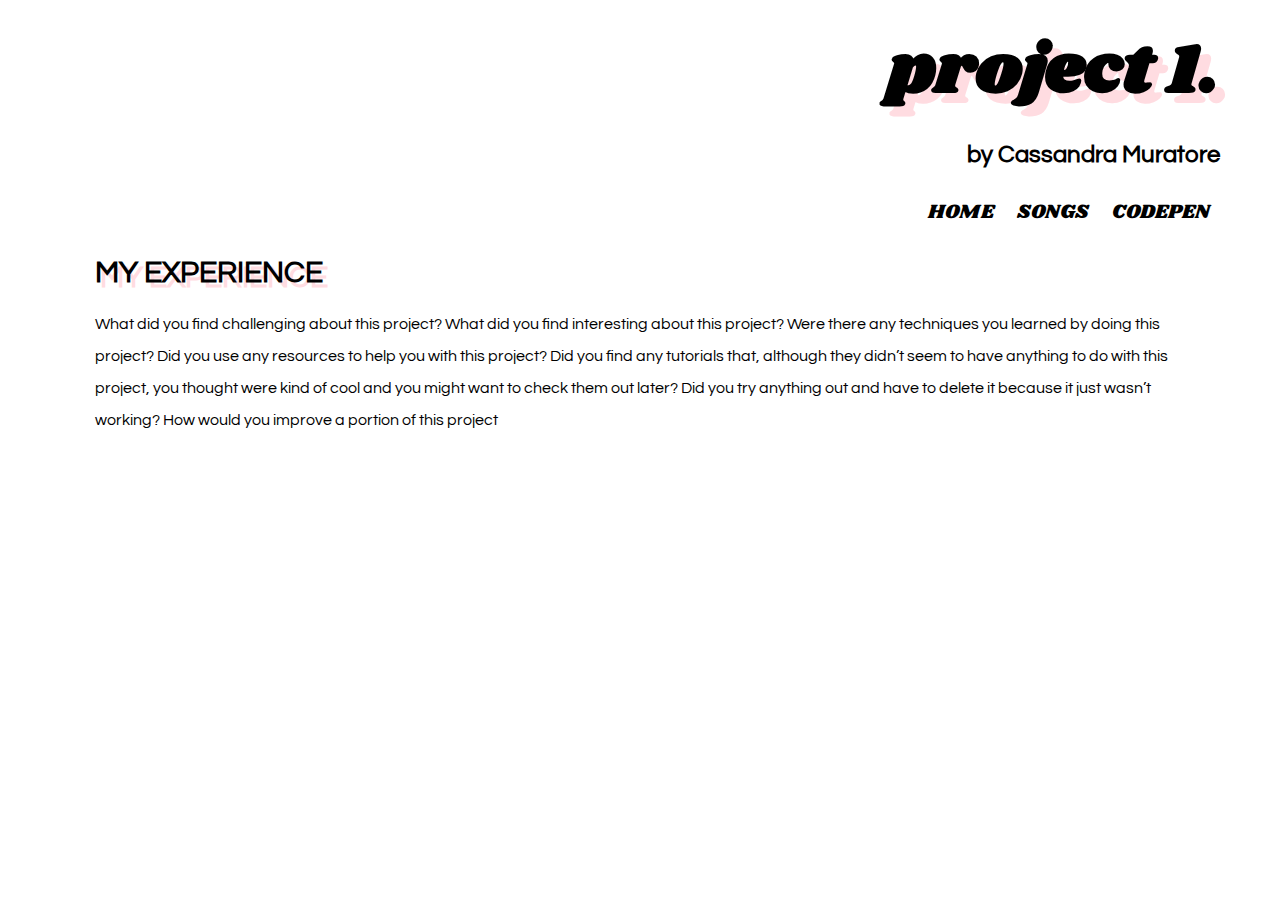
==== index.html @ b1450c8e "push project 1" ====
<!DOCTYPE html>
<html lang="en">
<head>
  <meta charset="UTF-8">
  <meta name="viewport" content="width=device-width, initial-scale=1.0">
  <meta http-equiv="X-UA-Compatible" content="ie=edge">
  <title>Project 1</title>
  <link rel="stylesheet" href="style.css">
  <link href="https://fonts.googleapis.com/css?family=Shrikhand" rel="stylesheet">
  <link href="https://fonts.googleapis.com/css?family=Questrial" rel="stylesheet">
  <link rel="shortcut icon" href="images/favicon.ico" type="image/x-icon">
</head>

<body>

<header>

<h1>project 1.</h1>
<h2>by Cassandra Muratore</h2>

<nav class="navigation">
  <ul>
    <li><a href="index.html">HOME</a></li>
    <li><a href="page1.html">SONGS</a></li>
    <li><a href="page2.html">CODEPEN</a></li>
  </ul>
</nav>
</header>

<h3>MY EXPERIENCE</h3>

<div class="maintext">
<p>
What did you find challenging about this project?

What did you find interesting about this project?

Were there any techniques you learned by doing this project?

Did you use any resources to help you with this project?

Did you find any tutorials that, although they didn’t seem to have anything to do with this project, you thought were kind of cool and you might want to check them out later?

Did you try anything out and have to delete it because it just wasn’t working?

How would you improve a portion of this project </p>
</div>

</body>
</html>
---- style.css ----
body {
  margin: auto;
  padding: 50px;
  padding-top: 0px;
  font-family: 'Questrial', sans-serif;
}

h1 {
  font-family: 'Shrikhand', cursive;
  font-size: 70px;
  margin: 0px;
  text-shadow: 10px 10px #FFDCE1;
  padding-top: 20px;
}

h2 {
  font-family: 'Questrial', sans-serif;
}

h3 {
  font-family: 'Questrial', sans-serif;
  padding-left: 45px;
  font-size: 30px;
  margin-bottom: 20px;
  margin-top: 20px;
  text-shadow: 5px 5px #FFDCE1;
}

.maintext {
  font-family: 'Questrial', sans-serif;
  line-height: 2;
  padding-left: 45px;
  padding-right: 45px;
}


.navigation li {
  display: inline-block;
  padding: 10px;
  margin: 0px;
  list-style: none;
  font-family: 'Shrikhand', cursive;
  font-size: 20px;
  background-color: white;
}

a {
  color: black;
  text-decoration: none;
}

a:hover {
  color: #FFDCE1;
  text-decoration: underline;
  font-style: italic;
  font-weight: bold;
  }

header {
text-align: right;
padding-right: 10px;

}

img {
  max-width:100%;
  width: 320px;
  padding: 18px;
  -webkit-transition: all .3s ease;
  -moz-transition: all .3s ease;
  -o-transition: all .3s ease;
  -ms-transition: all .3s ease;
  transition: all .3s ease;
}

.images li {
  display: inline-block;
  list-style: none;
}

img:hover {
  -webkit-filter: grayscale(100%);

  -moz-transform: scale(.8);
  -webkit-transform: scale(.8);
  -o-transform: scale(.8);
  -ms-transform: scale(.8);
  transform: scale(.8);
}

.tooltip {
    position: relative;
    display: inline-block;
}

.tooltip .tooltiptext {
    visibility: hidden;
    width: 320px;
    bottom: 90%;
    left: 50%;
    margin-left: -160px;
    color: black;
    text-align: center;
    padding: 0px 0;
    border-radius: 0px;
    position: absolute;
    z-index: 1;
    font-family: 'Shrikhand', cursive;
}

.tooltip:hover .tooltiptext {
    visibility: visible;
}
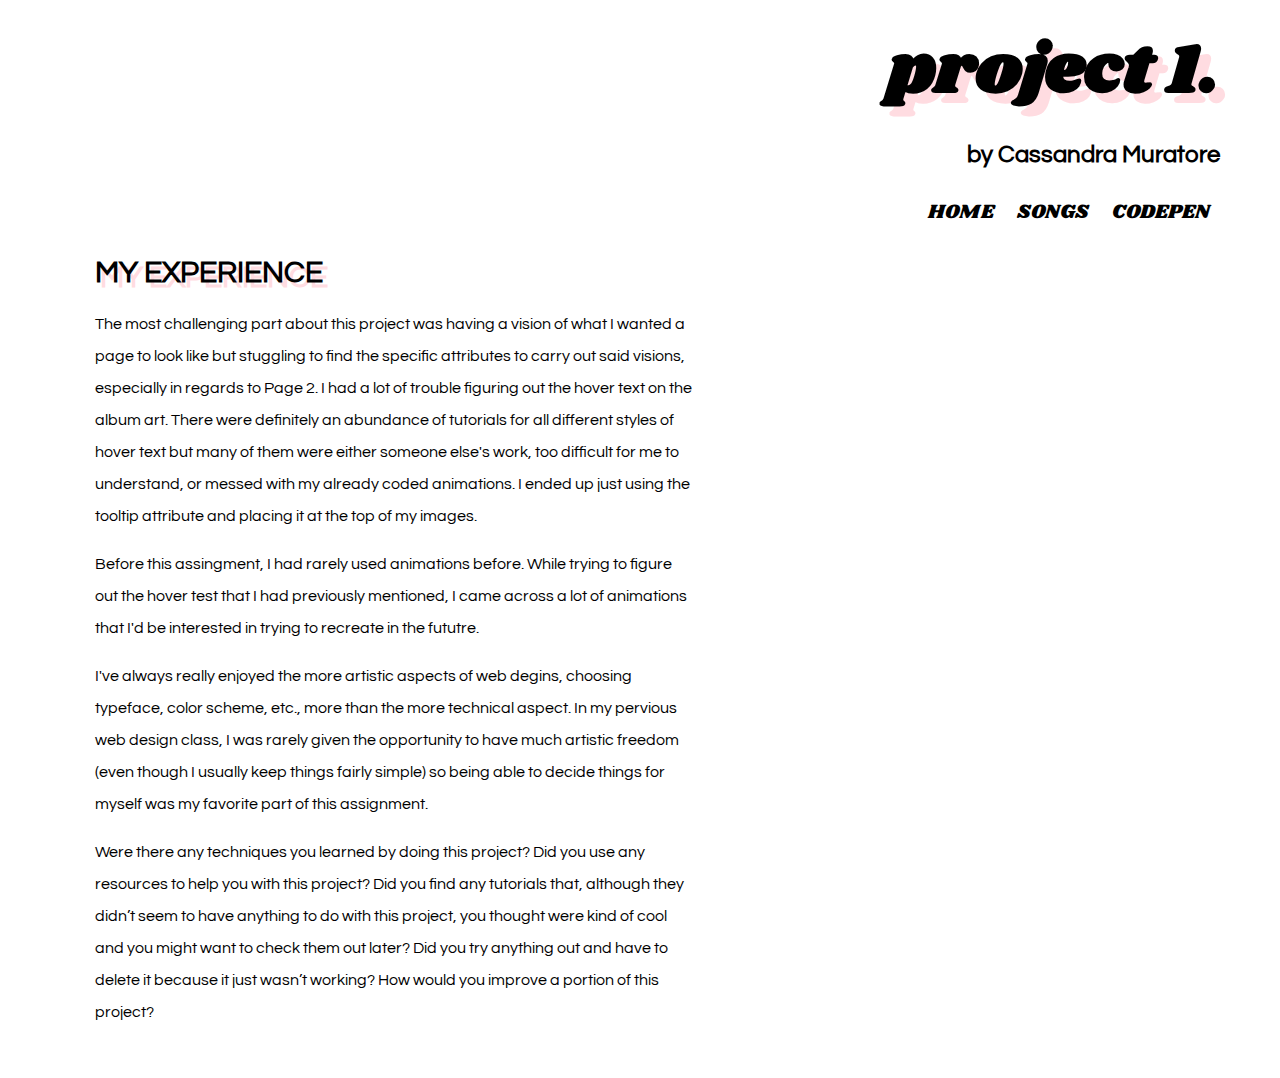
==== commit f4afde64: "home page update" ====
--- a/index.html
+++ b/index.html
@@ -30,10 +30,13 @@
 <h3>MY EXPERIENCE</h3>
 
 <div class="maintext">
-<p>
-What did you find challenging about this project?
 
-What did you find interesting about this project?
+
+<p>The most challenging part about this project was having a vision of what I wanted a page to look like but stuggling to find the specific attributes to carry out said visions, especially in regards to <a href="page1.html">Page 2</a>. I had a lot of trouble figuring out the hover text on the album art. There were definitely an abundance of tutorials for all different styles of hover text but many of them were either someone else's work, too difficult for me to understand, or messed with my already coded animations. I ended up just using the tooltip attribute and placing it at the top of my images. </p>
+
+<p>Before this assingment, I had rarely used animations before. While trying to figure out the hover test that I had previously mentioned, I came across a lot of animations that I'd be interested in trying to recreate in the fututre.</p>
+
+<p>I've always really enjoyed the more artistic aspects of web degins, choosing typeface, color scheme, etc., more than the more technical aspect. In my pervious web design class, I was rarely given the opportunity to have much artistic freedom (even though I usually keep things fairly simple) so being able to decide things for myself was my favorite part of this assignment.</p>
 
 Were there any techniques you learned by doing this project?
 
@@ -43,7 +46,7 @@
 
 Did you try anything out and have to delete it because it just wasn’t working?
 
-How would you improve a portion of this project </p>
+How would you improve a portion of this project?
 </div>
 
 </body>
--- a/style.css
+++ b/style.css
@@ -29,8 +29,8 @@
 .maintext {
   font-family: 'Questrial', sans-serif;
   line-height: 2;
+  max-width: 600px;
   padding-left: 45px;
-  padding-right: 45px;
 }
 
 
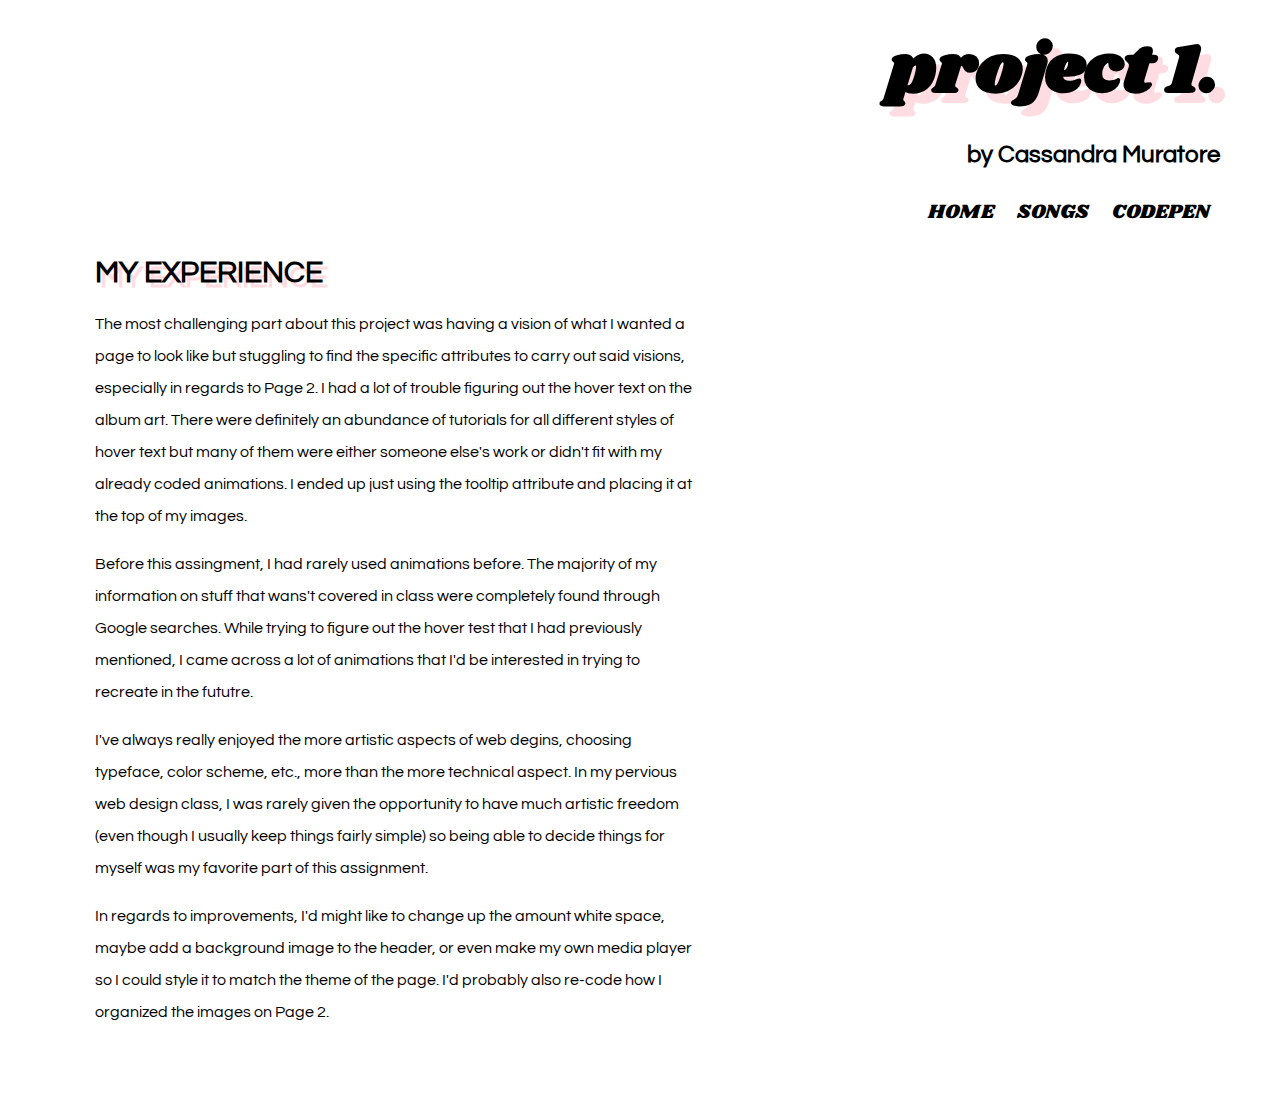
==== commit e5e775b8: "maintext final" ====
--- a/index.html
+++ b/index.html
@@ -31,22 +31,13 @@
 
 <div class="maintext">
 
+<p>The most challenging part about this project was having a vision of what I wanted a page to look like but stuggling to find the specific attributes to carry out said visions, especially in regards to <a href="page1.html">Page 2</a>. I had a lot of trouble figuring out the hover text on the album art. There were definitely an abundance of tutorials for all different styles of hover text but many of them were either someone else's work or didn't fit with my already coded animations. I ended up just using the tooltip attribute and placing it at the top of my images. </p>
 
-<p>The most challenging part about this project was having a vision of what I wanted a page to look like but stuggling to find the specific attributes to carry out said visions, especially in regards to <a href="page1.html">Page 2</a>. I had a lot of trouble figuring out the hover text on the album art. There were definitely an abundance of tutorials for all different styles of hover text but many of them were either someone else's work, too difficult for me to understand, or messed with my already coded animations. I ended up just using the tooltip attribute and placing it at the top of my images. </p>
-
-<p>Before this assingment, I had rarely used animations before. While trying to figure out the hover test that I had previously mentioned, I came across a lot of animations that I'd be interested in trying to recreate in the fututre.</p>
+<p>Before this assingment, I had rarely used animations before. The majority of my information on stuff that wans't covered in class were completely found through Google searches. While trying to figure out the hover test that I had previously mentioned, I came across a lot of animations that I'd be interested in trying to recreate in the fututre.</p>
 
 <p>I've always really enjoyed the more artistic aspects of web degins, choosing typeface, color scheme, etc., more than the more technical aspect. In my pervious web design class, I was rarely given the opportunity to have much artistic freedom (even though I usually keep things fairly simple) so being able to decide things for myself was my favorite part of this assignment.</p>
 
-Were there any techniques you learned by doing this project?
-
-Did you use any resources to help you with this project?
-
-Did you find any tutorials that, although they didn’t seem to have anything to do with this project, you thought were kind of cool and you might want to check them out later?
-
-Did you try anything out and have to delete it because it just wasn’t working?
-
-How would you improve a portion of this project?
+<p>In regards to improvements, I'd might like to change up the amount white space, maybe add a background image to the header, or even make my own media player so I could style it to match the theme of the page. I'd probably also re-code how I organized the images on Page 2.</p>
 </div>
 
 </body>
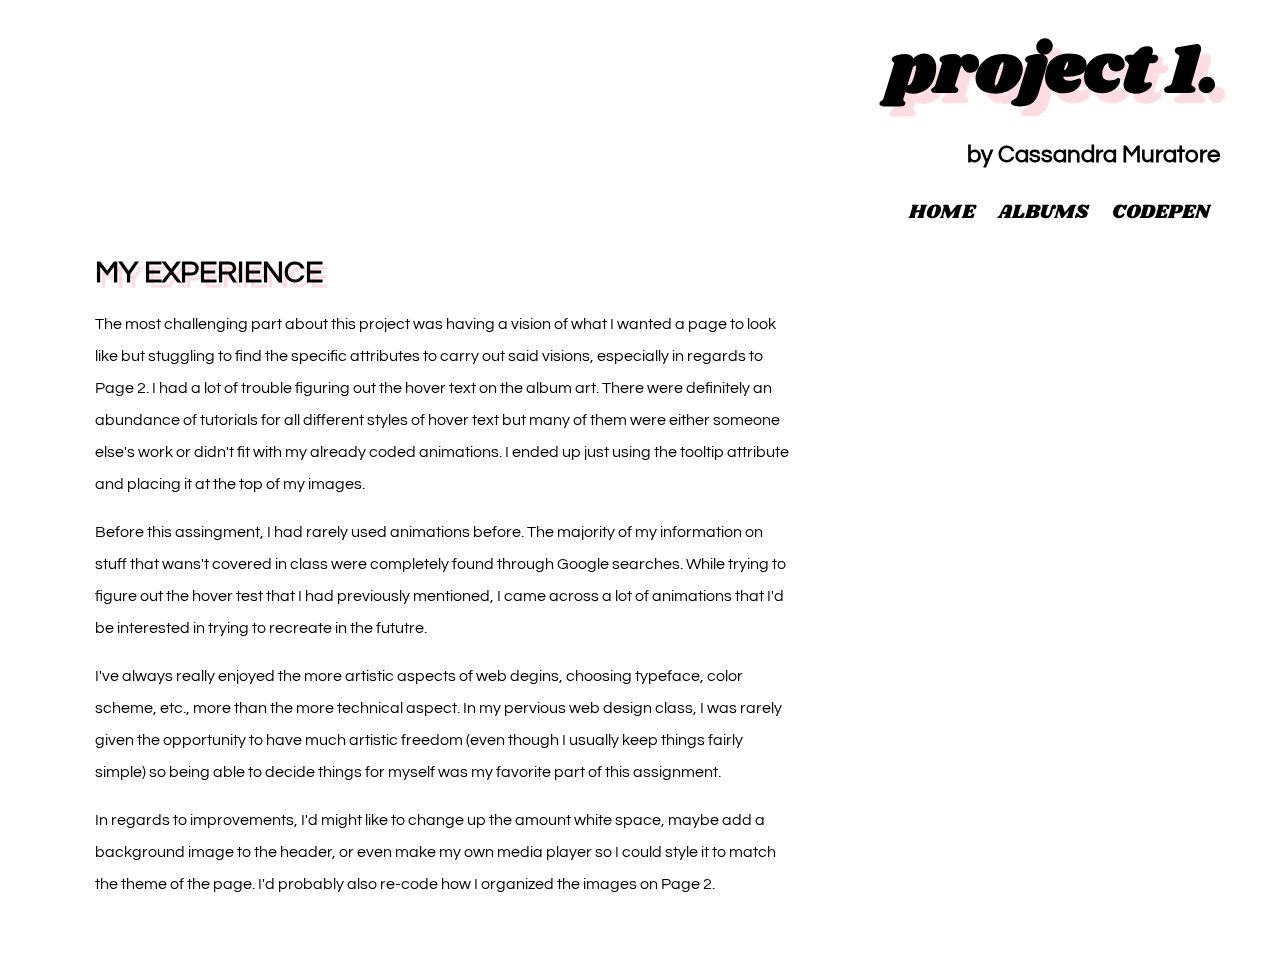
==== commit 1a4842dc: "updates" ====
--- a/index.html
+++ b/index.html
@@ -4,7 +4,7 @@
   <meta charset="UTF-8">
   <meta name="viewport" content="width=device-width, initial-scale=1.0">
   <meta http-equiv="X-UA-Compatible" content="ie=edge">
-  <title>Project 1</title>
+  <title>project 1.</title>
   <link rel="stylesheet" href="style.css">
   <link href="https://fonts.googleapis.com/css?family=Shrikhand" rel="stylesheet">
   <link href="https://fonts.googleapis.com/css?family=Questrial" rel="stylesheet">
@@ -21,11 +21,13 @@
 <nav class="navigation">
   <ul>
     <li><a href="index.html">HOME</a></li>
-    <li><a href="page1.html">SONGS</a></li>
+    <li><a href="page1.html">ALBUMS</a></li>
     <li><a href="page2.html">CODEPEN</a></li>
   </ul>
 </nav>
 </header>
+
+<iframe class="spotify" src="https://embed.spotify.com/?uri=spotify%3Auser%3Acassandram121%3Aplaylist%3A0QnajxW1sBys2LQsgyNmfx" width="300" height="580" frameborder="0" allowtransparency="true"></iframe>
 
 <h3>MY EXPERIENCE</h3>
 
--- a/style.css
+++ b/style.css
@@ -29,8 +29,8 @@
 .maintext {
   font-family: 'Questrial', sans-serif;
   line-height: 2;
-  max-width: 600px;
   padding-left: 45px;
+  max-width: 700px;
 }
 
 
@@ -111,3 +111,9 @@
 .tooltip:hover .tooltiptext {
     visibility: visible;
 }
+
+.spotify {
+  float: right;
+  padding-top: 60px;
+  padding-right: 45px;
+}
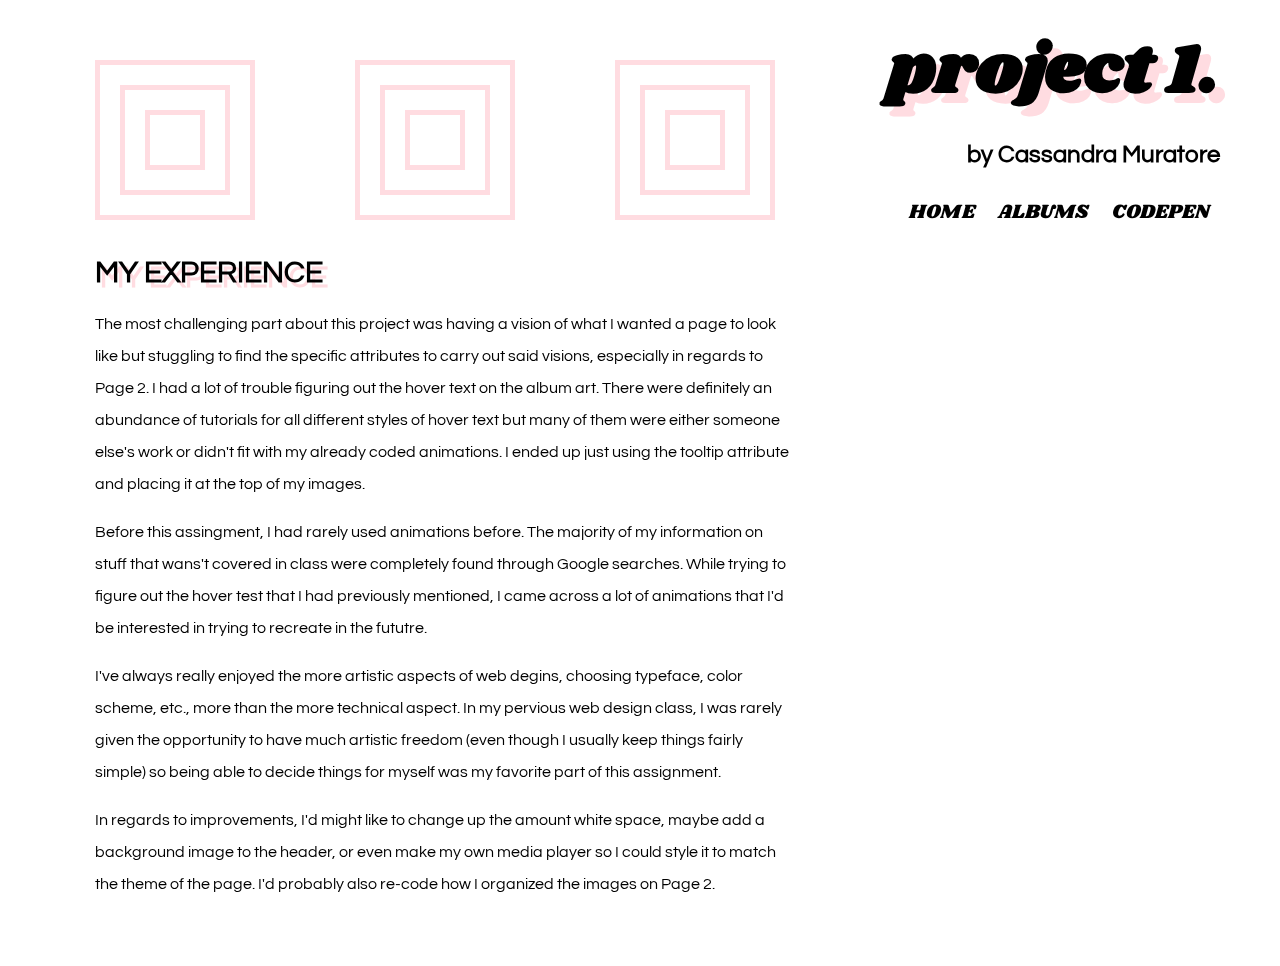
==== commit 6889b686: "box design" ====
--- a/index.html
+++ b/index.html
@@ -10,9 +10,11 @@
   <link href="https://fonts.googleapis.com/css?family=Questrial" rel="stylesheet">
   <link rel="shortcut icon" href="images/favicon.ico" type="image/x-icon">
 </head>
-
 <body>
 
+  <div class="box1"><div class="box4"><div class="box7"></div></div></div>
+  <div class="box2"><div class="box5"><div class="box8"></div></div></div>
+  <div class="box3"><div class="box6"><div class="box9"></div></div></div>
 <header>
 
 <h1>project 1.</h1>
--- a/style.css
+++ b/style.css
@@ -117,3 +117,95 @@
   padding-top: 60px;
   padding-right: 45px;
 }
+
+.box1 {
+  width: 150px;
+  height: 150px;
+  border: solid #FFDCE1;
+  border-width: thick;
+  float: left;
+  margin-left: 45px;
+  margin-right: 55px;
+  margin-top: 60px;
+}
+
+.box2 {
+  width: 150px;
+  height: 150px;
+  border: solid #FFDCE1;
+  border-width: thick;
+  float: left;
+  margin-left: 45px;
+  margin-top: 60px;
+  margin-right: 55px;
+}
+
+.box3 {
+  width: 150px;
+  height: 150px;
+  border: solid #FFDCE1;
+  border-width: thick;
+  float: left;
+  margin-left: 45px;
+  margin-top: 60px;
+}
+
+.box4 {
+  width: 100px;
+  height: 100px;
+  border: solid #FFDCE1;
+  border-width: thick;
+  float: left;
+  margin: 20px;
+}
+
+.box5 {
+  width: 100px;
+  height: 100px;
+  border: solid #FFDCE1;
+  border-width: thick;
+  float: left;
+  margin: 20px;
+}
+
+.box6 {
+  width: 100px;
+  height: 100px;
+  border: solid #FFDCE1;
+  border-width: thick;
+  float: left;
+  margin: 20px;
+}
+
+.box7 {
+  width: 50px;
+  height: 50px;
+  border: solid #FFDCE1;
+  border-width: thick;
+  float: left;
+  margin: 20px;
+}
+
+.box8 {
+  width: 50px;
+  height: 50px;
+  border: solid #FFDCE1;
+  border-width: thick;
+  float: left;
+  margin: 20px;
+}
+
+.box9 {
+  width: 50px;
+  height: 50px;
+  border: solid #FFDCE1;
+  border-width: thick;
+  float: left;
+  margin: 20px;
+}
+
+.pen {
+  padding-left: 45px;
+  padding-right: 45px;
+  padding-top: 20px;
+}
